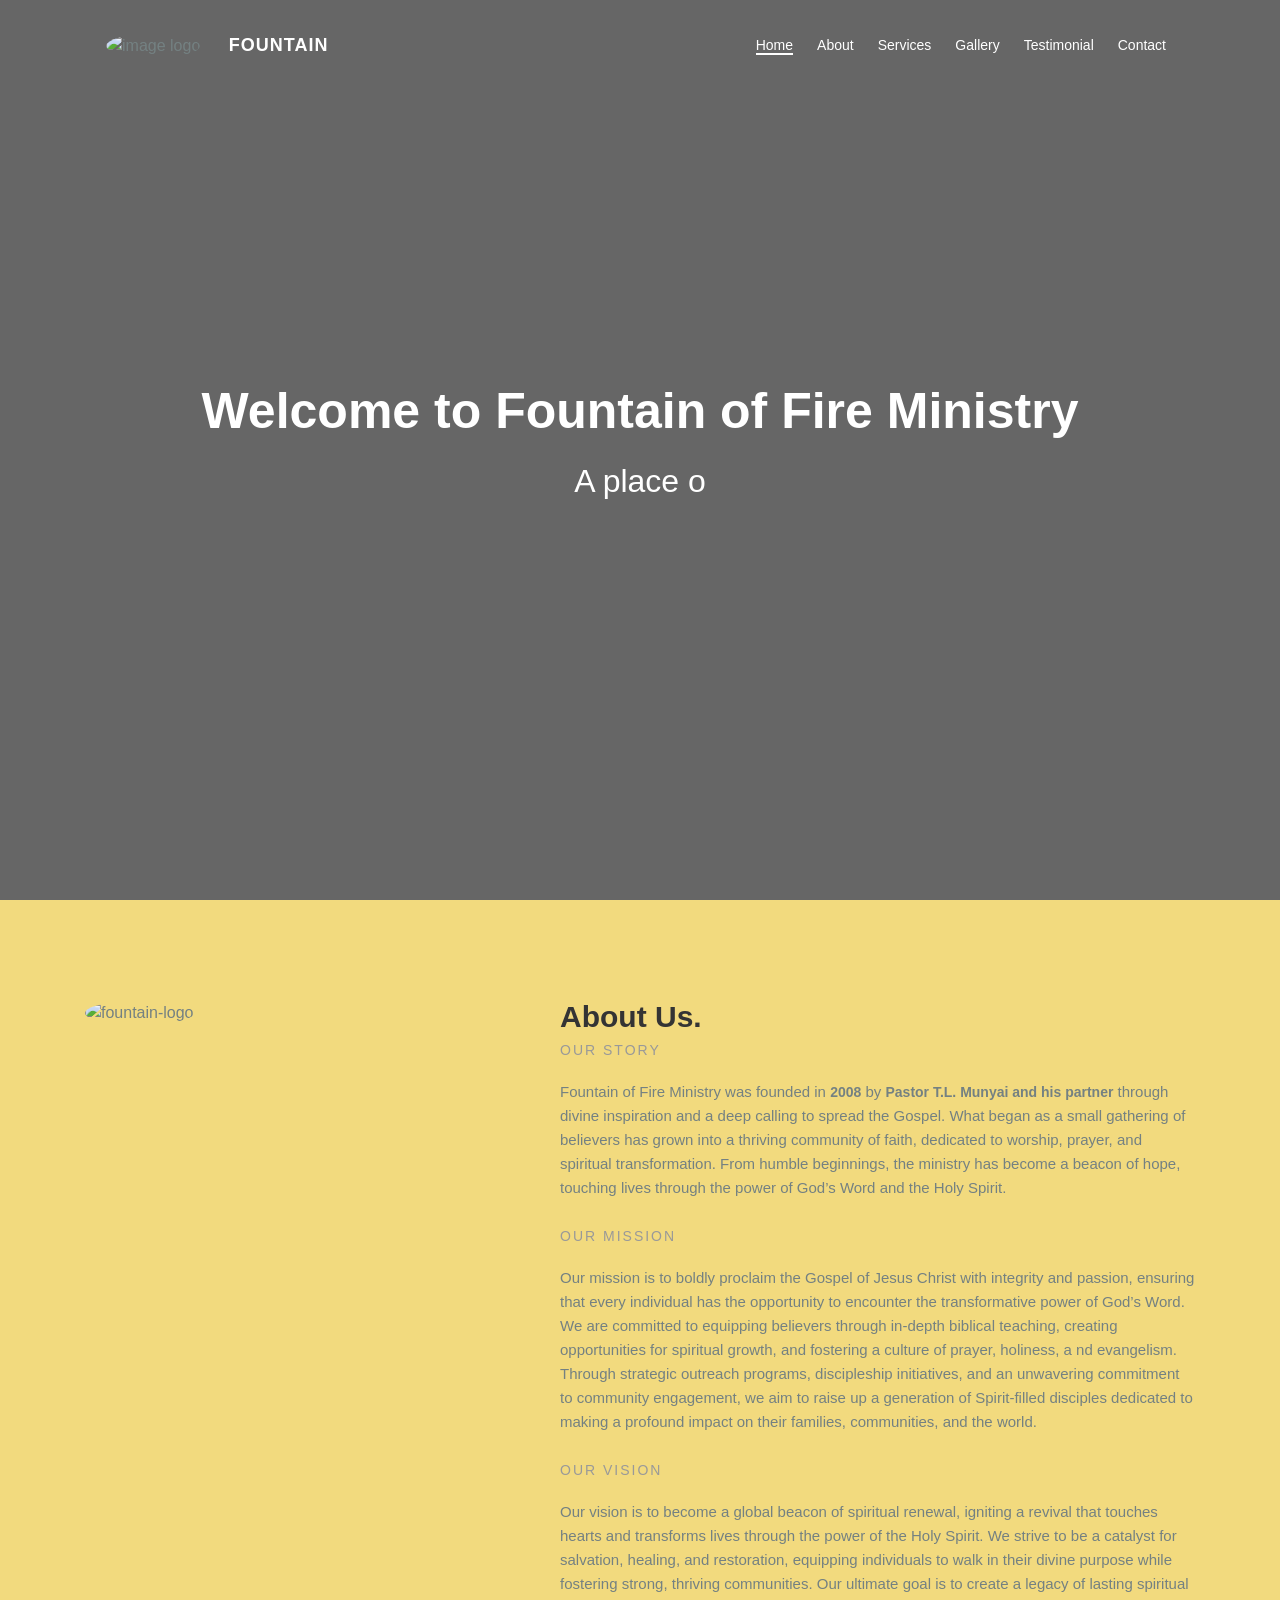
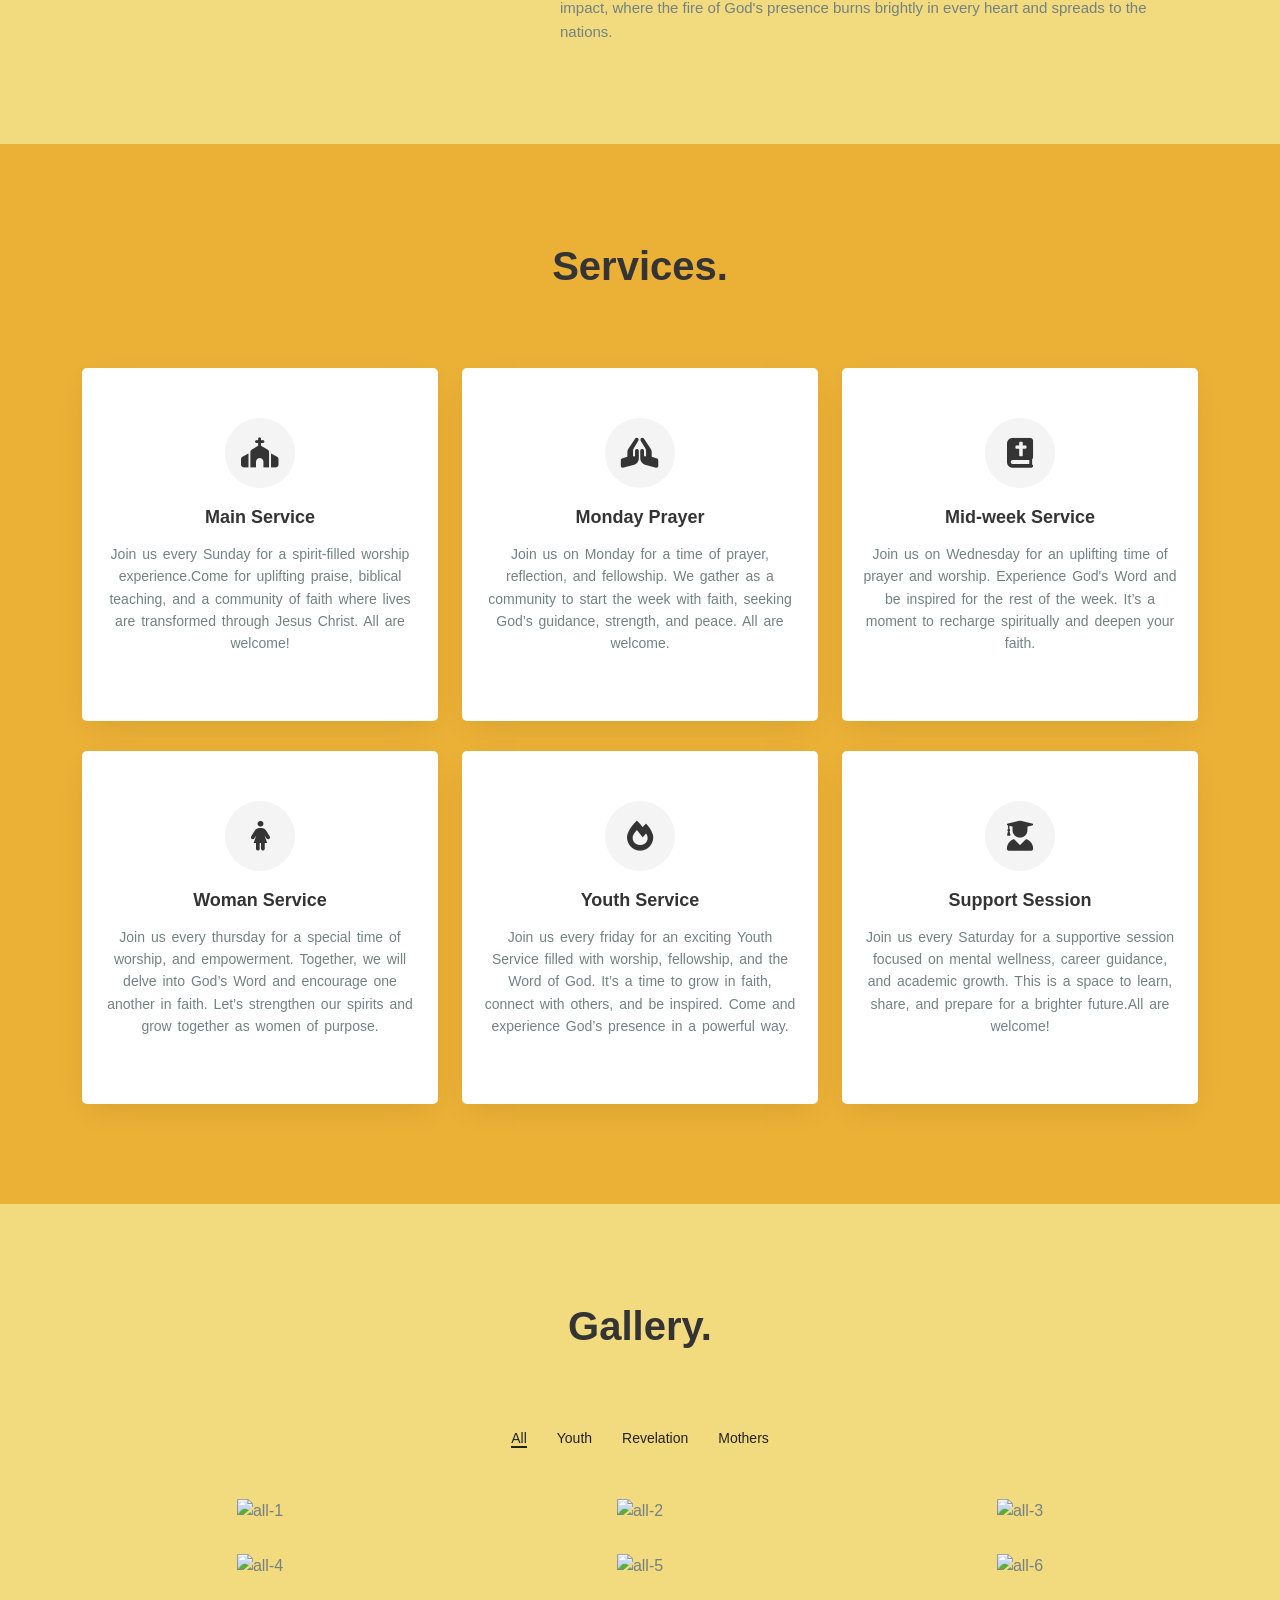
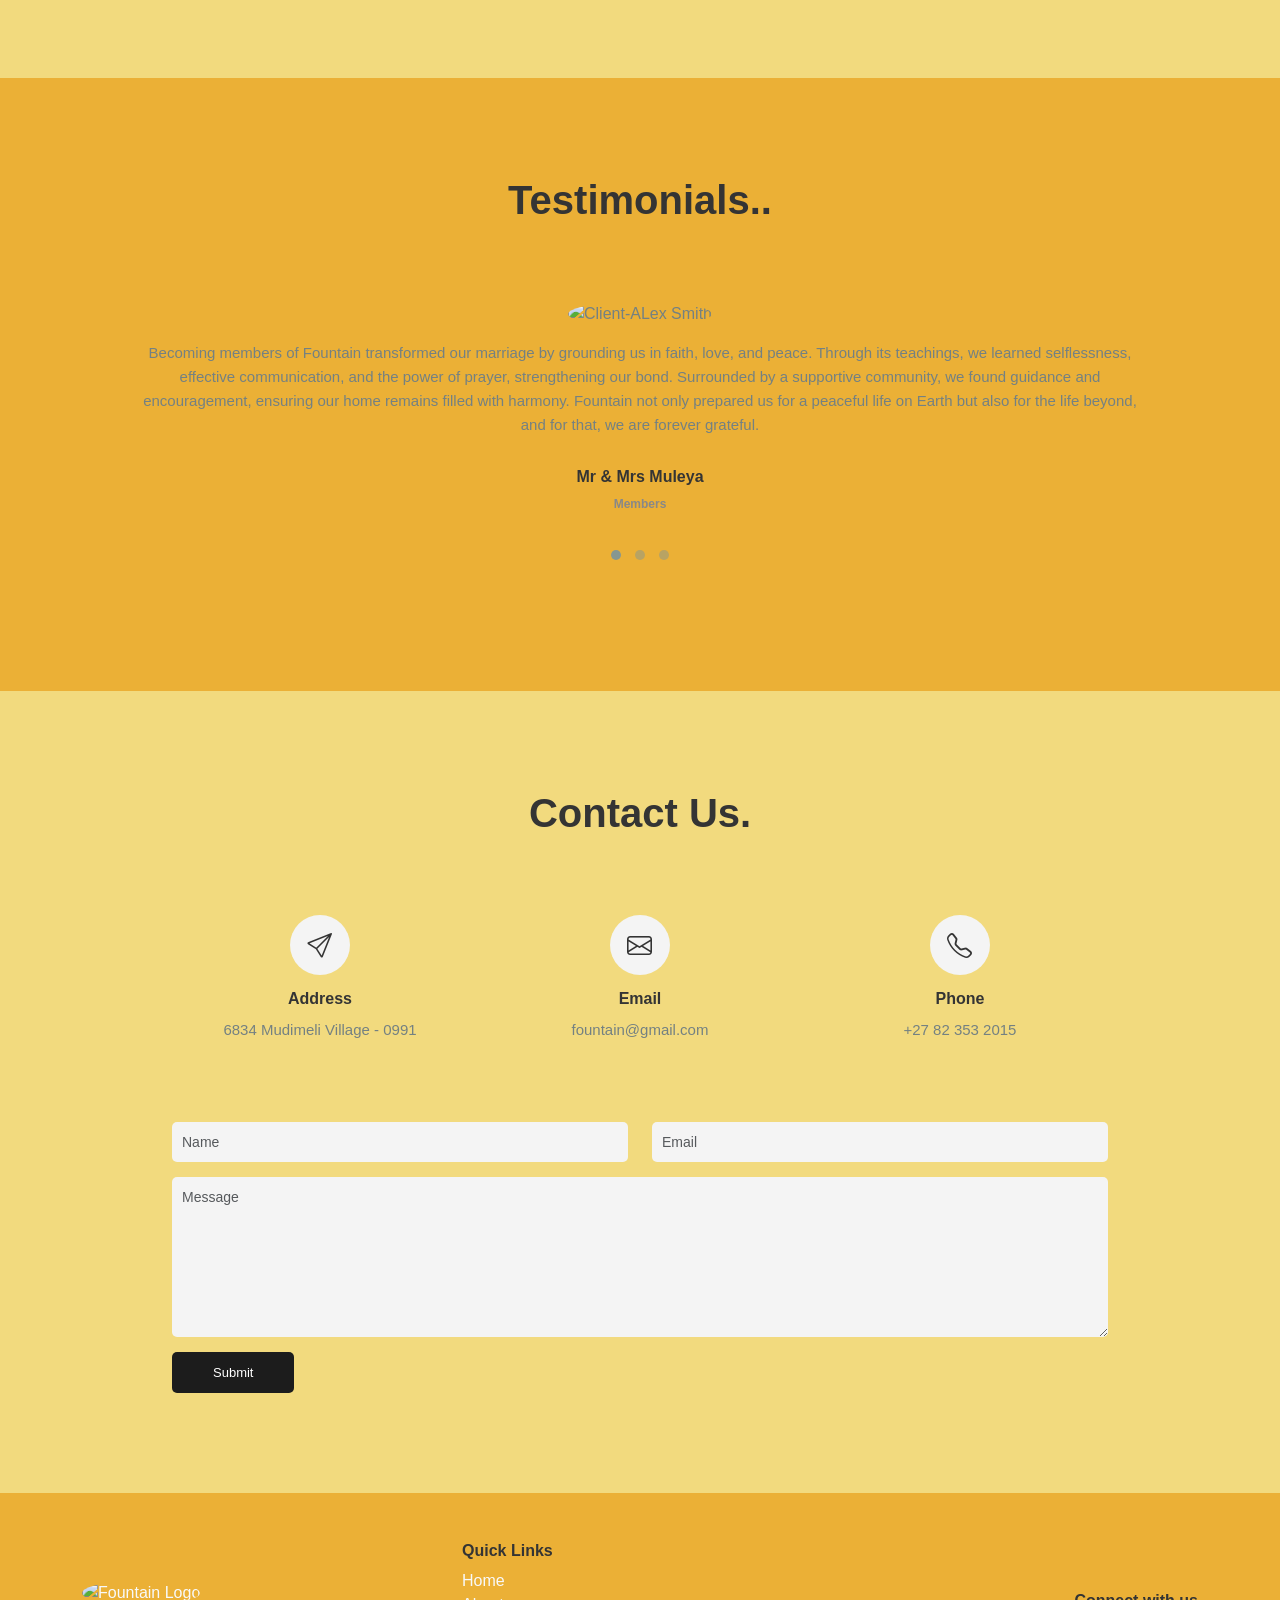
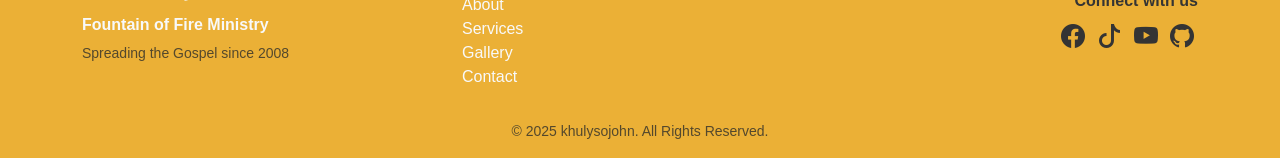
==== frontend/index.html @ 8d97d322 "new project structure initialized" ====
<!DOCTYPE html>
<html lang="en">

<head>
    <title>Fountain | official webpage</title>
    <meta charset="UTF-8">
    <meta name="viewport" content="width=device-width, initial-scale=1.0">
    <meta name="author" content="khulysojohn" />
    <link href="https://cdn.jsdelivr.net/npm/bootstrap@5.3.2/dist/css/bootstrap.min.css" rel="stylesheet">
    <link rel="stylesheet" href="https://cdn.jsdelivr.net/npm/bootstrap-icons/font/bootstrap-icons.css">
    <link rel="stylesheet" href="https://cdnjs.cloudflare.com/ajax/libs/font-awesome/6.0.0/css/all.min.css">
    <link rel="stylesheet" href="style.css" />
</head>

<body data-bs-spy="scroll" data-bs-target="#navbarSupportedContent" tabindex="0">

    <!-- NavBar_Section -->
    <header>
        <nav id="navbar" class="navbar navbar-expand-md navbar-dark fixed-top">
            <div class="container">
                <div class="logo-container">
                    <img class="logo-img" src="https://mapeni.sirv.com/Images/fountain/logo1.jpg" alt="image logo">
                    <a class="navbar-brand text-uppercase" href="#">FOUNTAIN</a>
                </div>
                
                <button class="navbar-toggler" id="menuToggle" type="button" aria-label="Toggle navigation">
                    <span class="nav-icon open-menu">&#9776;</span>
                </button>
                
                
                <div class="collapse navbar-collapse" id="navbarSupportedContent">
                    <ul class="navbar-nav ms-auto mb-lg-0 fw-semibold text-poppins">
                        <li class="nav-item pe-md-2 pe-4">
                            <a class="nav-link" href="#Home"><span>Home</span></a>
                        </li>
                        <li class="nav-item pe-md-2 pe-4">
                            <a class="nav-link" href="#About"><span>About</span></a>
                        </li>
                        <li class="nav-item pe-md-2 pe-4">
                            <a class="nav-link" href="#services"><span>Services</span></a>
                        </li>
                        <li class="nav-item pe-md-2 pe-4">
                            <a class="nav-link" href="#portfolio"><span>Gallery</span></a>
                        </li>
                        <li class="nav-item pe-md-2 pe-4">
                            <a class="nav-link" href="#clients"><span>Testimonial</span></a>
                        </li>
                        <li class="nav-item pe-4">
                            <a class="nav-link" href="#contact__section"><span>Contact</span></a>
                        </li>
                    </ul>
                </div>
            </div>
        </nav>
    </header>

    <!-- Home_section -->
    <section id="Home" class="vh-100 text-center">
        <div class="container h-100 d-flex flex-column align-items-center justify-content-center">
            <div>
                <h5 class="text-montserrat text-white">Welcome to Fountain of Fire Ministry</h5>
                <h1 class="sub-cont text-white"> </h1>
            </div>
            
        </div>
    </section>

    <!-- About-section -->
    <section id="About" class="Section__padding pb-70" style="background-color: #f2da7e;">
        <div class="container">
            <div class="row gy-5">
                <div class="col-lg-5">
                    <div class="about__image">
                        <img src="https://mapeni.sirv.com/Images/fountain/Screenshot%202025-03-30%2012.39.06%20PM.png" alt="fountain-logo" class="w-100 rounded-circle" />
                    </div>
                </div>
                <div class="col-lg-7">
                    <div class="about__content">
                        <h3>About Us.</h3>
                        <div>
                            <span class="fw-normal text-uppercase d-inline-block">Our Story</span>
                            <p class="fw-normal m-0">
                                Fountain of Fire Ministry was founded in  <span class="fw-bold" style="color:rgb(116, 129, 130)">2008</span> by
                                <span class="fw-bold" style="color:rgb(116, 129, 130)">Pastor T.L. Munyai and his partner</span> 
                                through divine inspiration and a deep calling to spread the Gospel. What began as a small gathering of
                                believers has grown into a thriving community of faith, dedicated to worship, prayer, and spiritual transformation.
                                From humble beginnings, the ministry has become a beacon of hope, touching lives through the power of God’s Word and
                               the Holy Spirit.
                            </p> 
                        </div>
                      <br>

                        <div>
                            <span class="fw-normal text-uppercase d-inline-block">Our Mission</span>
                            <p class="fw-normal m-0">
                                Our mission is to boldly proclaim the Gospel of 
                                Jesus Christ with integrity and passion, ensuring that every individual 
                                has the opportunity to encounter the transformative power of God’s Word.
                                We are committed to equipping believers through in-depth biblical teaching, 
                                creating opportunities for spiritual growth, and fostering a culture of prayer, holiness, a
                                nd evangelism. Through strategic outreach programs, discipleship initiatives, 
                                and an unwavering commitment to community engagement, we aim to raise up a 
                                generation of Spirit-filled disciples dedicated to making
                                a profound impact on their families, communities, and the world.
                            </p>
                        </div>
                            <br>
                        <div>
                            <span class="fw-normal text-uppercase d-inline-block">Our Vision</span>
                            <p class="fw-normal m-0">
                                Our vision is to become a global beacon of spiritual renewal,
                                igniting a revival that touches hearts and transforms lives through the power of the Holy Spirit.
                                We strive to be a catalyst for salvation, healing, and restoration, equipping individuals to walk 
                                in their divine purpose while fostering strong, thriving communities. Our ultimate goal is to
                                create a legacy of lasting spiritual impact, 
                                where the fire of God's presence burns brightly in every heart and spreads to the nations.
                            </p>
                        </div>
                     </div>
                </div>
            </div>
        </div>
    </section>

     <!-- Services -->
     <section id="services" class="Section__padding pb-70 text-center" style="background-color:#ebb036">
        <div class="container">
            <header class="Section__head mb-80 ">
                <h3 class="mb-0">Services.</h3>
            </header>
            <div class="row">
                <div class="col-lg-4 ">
                    <div class="service__item bg-white d-flex flex-column align-items-center">
                        <span class="icon1">
                            <i
                                class="fas fa-church rounded-circle d-flex align-items-center justify-content-center"></i>
                        </span>
                        <h6>Main Service</h6>
                        <p class="fw-normal">
                            Join us every Sunday for a spirit-filled worship experience.Come for uplifting praise, biblical teaching,
                             and a community of faith where lives are transformed through Jesus Christ. All are welcome!
                        </p>
                    </div>
                </div>
                <div class="col-lg-4">
                    <div class="service__item bg-white d-flex flex-column align-items-center">
                        <span class="icon1">
                            <i
                                class="fas fa-praying-hands rounded-circle d-flex align-items-center justify-content-center"></i>
                        </span>
                        <h6>Monday Prayer</h6>
                        <p class="fw-normal ">Join us on Monday for a time of prayer, reflection, and fellowship. 
                            We gather as a community to start the week with faith, seeking God’s guidance, strength, and peace.
                            All are welcome.</p>
                    </div>
                </div>
                <div class="col-lg-4">
                    <div class="service__item bg-white d-flex flex-column align-items-center">
                        <span class="icon1">
                            <i
                                class="fas fa-bible rounded-circle d-flex align-items-center justify-content-center"></i>
                        </span>
                        <h6>Mid-week Service</h6>
                        <p class="fw-normal">Join us on Wednesday for an uplifting time of prayer and worship. Experience God's Word and be inspired for the rest of the week.
                             It’s a moment to recharge spiritually and deepen your faith.</p>
                    </div>
                </div>
                <div class="col-lg-4">
                    <div class="service__item bg-white d-flex flex-column align-items-center">
                        <span class="icon1">
                            <i
                                class="fas fa-female rounded-circle d-flex align-items-center justify-content-center"></i>
                        </span>
                        <h6>Woman Service</h6>
                        <p class="fw-normal">Join us every thursday for a special time of worship, and empowerment. 
                            Together, we will delve into God’s Word and encourage one another in faith. 
                            Let’s strengthen our spirits and grow together as women of purpose.
                         </p>
                    </div>
                </div>
                <div class="col-lg-4">
                    <div class="service__item bg-white d-flex flex-column align-items-center">
                        <span class="icon1">
                            <i
                                class="fas fa-fire rounded-circle d-flex align-items-center justify-content-center"></i>
                        </span>
                        <h6>Youth Service</h6>
                        <p class="fw-normal">
                            Join us every friday for an exciting Youth Service filled with worship, fellowship, and the Word of God. It’s a time to grow in faith, 
                            connect with others, and be inspired. Come and experience God’s presence in a powerful way.
                    </div>
                </div>
                <div class="col-lg-4">
                    <div class="service__item bg-white d-flex flex-column align-items-center">
                        <span class="icon1">
                            <i
                                class="fas fa-user-graduate rounded-circle d-flex align-items-center justify-content-center"></i>
                        </span>
                        <h6>Support Session</h6>
                        <p class="fw-normal">
                            Join us every Saturday for a supportive session focused on mental wellness, career guidance,
                             and academic growth. This is a space to learn, share, and prepare for a brighter future.All are welcome!
                             
                        </p>
                    </div>
                </div>
            </div>
        </div>
    </section>

 


    <section id="portfolio" class="text-center Section__padding pb-70" style="background-color: #f2da7e;">
        <div class="container">
            <header class="Section__head mb-80 ">
                <h3 class="mb-0">Gallery.</h3>
            </header>
            <ul class="nav nav-pills fw-bold fs-6 d-flex justify-content-center" id="pills-tab" role="tablist">
                <li class="nav-item" role="presentation">
                    <button class="nav-link active" id="pills-all-tab" data-bs-toggle="pill" data-bs-target="#pills-all"
                        type="button" role="tab" aria-controls="pills-all" aria-selected="true"><a>All</a></button>
                </li>
                <li class="nav-item" role="presentation">
                    <button class="nav-link" id="pills-brand-tab" data-bs-toggle="pill" data-bs-target="#pills-brand"
                        type="button" role="tab" aria-controls="pills-brand" aria-selected="false"><a>Youth</a></button>
                </li>
                <li class="nav-item" role="presentation">
                    <button class="nav-link" id="pills-design-tab" data-bs-toggle="pill" data-bs-target="#pills-design"
                        type="button" role="tab" aria-controls="pills-design"
                        aria-selected="false"><a>Revelation</a></button>
                </li>
                <li class="nav-item" role="presentation">
                    <button class="nav-link" id="pills-graphic-tab" data-bs-toggle="pill"
                        data-bs-target="#pills-graphic" type="button" role="tab" aria-controls="pills-graphic"
                        aria-selected="false"><a>Mothers</a></button>
                </li>
            </ul>
            <div class="tab-content" id="pills-tabContent">
                <div class="tab-pane fade show active" id="pills-all" role="tabpanel" aria-labelledby="pills-all-tab"
                    tabindex="0">
                    <div class="row">
                        <div class="col-md-6 col-lg-4">
                            <div class="position-relative portfolio__item">
                                <img src="https://mapeni.sirv.com/Images/fountain/gallery/all9.jpg" alt="all-1" class="w-100" />
                                
                            </div>
                        </div>
                        <div class="col-md-6 col-lg-4">
                            <div class="position-relative portfolio__item">
                                <img src="https://mapeni.sirv.com/Images/fountain/gallery/worship5.jpg" alt="all-2" class="w-100" />
                                
                            </div>
                        </div>
                        <div class="col-md-6 col-lg-4">
                            <div class="position-relative portfolio__item">
                                <img src="https://mapeni.sirv.com/Images/fountain/gallery/all10.jpg" alt="all-3" class="w-100" />
                                
                            </div>
                        </div>
                        <div class="col-md-6 col-lg-4">
                            <div class="position-relative portfolio__item">
                                <img src="https://mapeni.sirv.com/Images/fountain/gallery/all3.jpg" alt="all-4" class="w-100" />
                                
                            </div>
                        </div>
                        <div class="col-md-6 col-lg-4">
                            <div class="position-relative portfolio__item">
                                <img src="https://mapeni.sirv.com/Images/fountain/gallery/all2.jpg" alt="all-5" class="w-100" />
                                
                            </div>
                        </div>
                        <div class="col-md-6 col-lg-4">
                            <div class="position-relative portfolio__item">
                                <img src="https://mapeni.sirv.com/Images/fountain/gallery/all.jpg" alt="all-6" class="w-100" />
                                
                            </div>
                        </div>
                    </div>
                </div>

                <div class="tab-pane fade" id="pills-brand" role="tabpanel" aria-labelledby="pills-brand-tab"
                    tabindex="0">
                    <div class="row">
                        <div class="col-md-6 col-lg-4">
                            <div class="position-relative portfolio__item">
                                <img src="https://mapeni.sirv.com/Images/fountain/gallery/all6%20(1).jpg" alt="youth-1" class="w-100" />
                                
                            </div>
                        </div>
                        <div class="col-md-6 col-lg-4">
                            <div class="position-relative portfolio__item">
                                <img src="https://mapeni.sirv.com/Images/fountain/gallery/all018.jpg" alt="youth-2" class="w-100" />
                               
                            </div>
                        </div>
                        <div class="col-md-6 col-lg-4">
                            <div class="position-relative portfolio__item">
                                <img src="https://mapeni.sirv.com/Images/fountain/gallery/youth04.jpg" alt="youth-3" class="w-100" />
                               
                            </div>
                        </div>
                        <div class="col-md-6 col-lg-4">
                            <div class="position-relative portfolio__item">
                                <img src="https://mapeni.sirv.com/Images/fountain/gallery/youth2.jpg" alt="youth-4" class="w-100" />
                               
                            </div>
                        </div>
                        <div class="col-md-6 col-lg-4">
                            <div class="position-relative portfolio__item">
                                <img src="https://mapeni.sirv.com/Images/fountain/gallery/youth16.jpg" alt="youth-5" class="w-100" />
                               
                            </div>
                        </div>
                        <div class="col-md-6 col-lg-4">
                            <div class="position-relative portfolio__item">
                                <img src="https://mapeni.sirv.com/Images/fountain/gallery/youth5.jpg" alt="youth-6" class="w-100" />
                               
                            </div>
                        </div>
                    </div>
                </div>

                <div class="tab-pane fade" id="pills-design" role="tabpanel" aria-labelledby="pills-design-tab"
                    tabindex="0">
                    <div class="row">
                        <div class="col-md-6 col-lg-4">
                            <div class="position-relative portfolio__item">
                                <img src="https://mapeni.sirv.com/Images/fountain/gallery/revelation2.jpg" alt="revelation-1" class="w-100" />
                               
                            </div>
                        </div>
                        <div class="col-md-6 col-lg-4">
                            <div class="position-relative portfolio__item">
                                <img src="https://mapeni.sirv.com/Images/fountain/gallery/revelation3.jpg" alt="revelation-2" class="w-100" />
                                
                            </div>
                        </div>
                        <div class="col-md-6 col-lg-4">
                            <div class="position-relative portfolio__item">
                                <img src="https://mapeni.sirv.com/Images/fountain/gallery/rev.jpg" alt="revelation-3" class="w-100" />
                                
                            </div>
                        </div>
                        <div class="col-md-6 col-lg-4">
                            <div class="position-relative portfolio__item">
                                <img src="https://mapeni.sirv.com/Images/fountain/gallery/re15.jpg" alt="revelation-4" class="w-100" />
                                
                            </div>
                        </div>
                        <div class="col-md-6 col-lg-4">
                            <div class="position-relative portfolio__item">
                                <img src="https://mapeni.sirv.com/Images/fountain/gallery/y.jpg" alt="revelation-5" class="w-100" />
                                
                            </div>
                        </div>
                        <div class="col-md-6 col-lg-4">
                            <div class="position-relative portfolio__item">
                                <img src="https://mapeni.sirv.com/Images/fountain/gallery/revelation6.jpg" alt="revelation-6" class="w-100" />
                                
                            </div>
                        </div>
                    </div>
                </div>

                <div class="tab-pane fade" id="pills-graphic" role="tabpanel" aria-labelledby="pills-graphic-tab"
                    tabindex="0">
                    <div class="row">
                        <div class="col-md-6 col-lg-4">
                            <div class="position-relative portfolio__item">
                                <img src="https://mapeni.sirv.com/Images/fountain/gallery/mothers11.jpg" alt="mother-1" class="w-100" />
                               
                            </div>
                        </div>
                        <div class="col-md-6 col-lg-4">
                            <div class="position-relative portfolio__item">
                                <img src="https://mapeni.sirv.com/Images/fountain/gallery/all7.jpg" alt="mother-2" class="w-100" />
                               
                            </div>
                        </div>
                        <div class="col-md-6 col-lg-4">
                            <div class="position-relative portfolio__item">
                                <img src="https://mapeni.sirv.com/Images/fountain/gallery/mothers8.jpg" alt="mother-3" class="w-100" />
                                
                            </div>
                        </div>
                        <div class="col-md-6 col-lg-4">
                            <div class="position-relative portfolio__item">
                                <img src="https://mapeni.sirv.com/Images/fountain/gallery/mothers4.jpg" alt="mother-4" class="w-100" />
                                
                            </div>
                        </div>
                        <div class="col-md-6 col-lg-4">
                            <div class="position-relative portfolio__item">
                                <img src="https://mapeni.sirv.com/Images/fountain/gallery/mothers1.jpg" alt="mother-5" class="w-100" />
                                
                            </div>
                        </div>
                        <div class="col-md-6 col-lg-4">
                            <div class="position-relative portfolio__item">
                                <img src="https://mapeni.sirv.com/Images/fountain/gallery/mothers2.jpg" alt="mother-6" class="w-100" />
                                
                            </div>
                        </div>
                    </div>
                </div>
            </div>
        </div>
    </section>

    <section id="clients" class="text-center Section__padding" style="background-color:#ebb036">
        <div class="container">
            <header class="Section__head mb-80 ">
                <h3 class="mb-0">Testimonials..</h3>
            </header>
            <div class="row">
                <div class="col-12">
                    <div id="carouselExampleIndicators" class="carousel slide">
                        <div class="carousel-inner">
                            <div class="carousel-item active">
                                <img src="https://mapeni.sirv.com/Images/fountain/gallery/test1.jpg" class="rounded-circle" alt="Client-ALex Smith">
                                <div class="client__item">
                                    <p class="fw-normal mx-auto my-0">Becoming members of Fountain transformed our marriage by grounding us in faith, love, and peace.
                                         Through its teachings, we learned selflessness, effective communication, 
                                         and the power of prayer, strengthening our bond. Surrounded by a supportive community,
                                          we found guidance and encouragement, ensuring our home remains filled with harmony.
                                           Fountain not only prepared us for a peaceful life on Earth but also for the life beyond,
                                            and for that, we are forever grateful.

                                    </p>
                                    <h6 class="fw-semibold fs-6">Mr & Mrs Muleya</h6>
                                    <span class="fw-semibold">Members</span>
                                </div>
                            </div>
                            <div class="carousel-item ">
                                <img src="https://mapeni.sirv.com/Images/fountain/gallery/test2.jpg" class="rounded-circle" alt="Client-ALex Smith">
                                <div class="client__item">
                                    <p class="fw-normal mx-auto my-0">I was once hindered by a difficult environment, feeling lost and without purpose.
                                         However, through the guidance of Pastor Munyai and the teachings at Fountain, 
                                         I discovered a new reason to live. This spiritual school not only strengthened my faith but also prepared 
                                         me for a peaceful life both on earth and beyond. With Christ as my foundation, I overcame my struggles, 
                                         found true belonging, and now I proudly declare, "Through Christ, I found home." </p>
                                    <h6 class="fw-semibold fs-6">Sam Nelushi</h6>
                                    <span class="fw-semibold">Visitor</span>
                                </div>
                            </div>
                            <div class="carousel-item ">
                                <img src="https://mapeni.sirv.com/Images/fountain/gallery/test3.jpg" class="rounded-circle" alt="Client-ALex Smith">
                                <div class="client__item">
                                    <p class="fw-normal mx-auto my-0">Through Christ, I discovered my God-given talent as a singer,
                                         and now I find joy in using it to worship Him. In a society where many are attracted to Materialism & Fame,
                                          distracted by Drugs & Alcohol, I remain rooted in my purpose. The teachings
                                          at Fountain have shaped my faith, keeping me focused on what truly matters. "Through Christ, 
                                          I found home."</p>
                                    <h6 class="fw-semibold fs-6">Mudzunga Moyo</h6>
                                    <span class="fw-semibold">Worship Team</span>
                                </div>
                            </div>
                        </div>
                        <div class="carousel-indicators position-static">
                            <button type="button" data-bs-target="#carouselExampleIndicators" data-bs-slide-to="0"
                                class="active" aria-current="true" aria-label="Slide 1"></button>
                            <button type="button" data-bs-target="#carouselExampleIndicators" data-bs-slide-to="1"
                                aria-label="Slide 2"></button>
                            <button type="button" data-bs-target="#carouselExampleIndicators" data-bs-slide-to="2"
                                aria-label="Slide 3"></button>
                        </div>
                    </div>
                </div>
            </div>
        </div>
    </section>


    <!-- Contact__us -->
    <section id="contact__section" class="text-center  Section__padding" style="background-color: #f2da7e;">
        <div class="container w-75">
            <header class="Section__head mb-80 ">
                <h3 class="mb-0">Contact Us.</h3>
            </header>
            <div class="row ">
                <div class="col-lg-4 ">
                    <div class="contact__item d-flex flex-column justify-content-center align-items-center">
                        <span class="icon2">
                            <i
                                class="bi bi-send rounded-circle d-flex align-items-center justify-content-center"></i>
                        </span>
                        <h6 class="fw-bold">Address</h6>
                        <p class="fw-normal m-0 text-nowrap ">6834 Mudimeli Village - 0991</p>
                    </div>
                </div>
                <div class="col-lg-4">
                    <div class="contact__item d-flex flex-column justify-content-center align-items-center">
                        <span class="icon2">
                            <i
                                class="bi bi-envelope rounded-circle d-flex align-items-center justify-content-center"></i>
                        </span>
                        <h6 class="fw-bold">Email</h6>
                        <p class="fw-normal m-0">fountain@gmail.com</p>
                    </div>
                </div>
                <div class="col-lg-4">
                    <div class="contact__item d-flex flex-column justify-content-center align-items-center">
                        <span class="icon2">
                            <i
                            class="bi bi-telephone rounded-circle d-flex align-items-center justify-content-center"></i>
                        </span>
                        <h6 class="fw-bold">Phone</h6>
                        <p class="fw-normal m-0">+27 82 353 2015</p>
                    </div>
                </div>
            </div>
            <div>
                <form>
                    <div class="row mb-0">
                        <div class="col-lg-6">
                            <div class="form-area">
                                <input type="text" class="form-control" id="exampleFormControlInput1"
                                    placeholder="Name">
                            </div>
                        </div>
                        <div class="col-lg-6">
                            <div class="form-area">
                                <input type="email" class="form-control" id="exampleFormControlInput2"
                                    placeholder="Email">
                            </div>
                        </div>
                        <div class="col-lg-12">
                            <div class="form-area">
                                <textarea class="form-control" id="message" name="message" placeholder="Message"
                                    rows="4"></textarea>
                            </div>
                        </div>

                        <div class="text-start">
                            <button class="contact__btn btn text-white" type="button">Submit</button>
                        </div>
                    </div>
                </form>
            </div>
        </div>
    </section>

    <!-- Footer -->
    <footer class="text-light pt-5 pb-3" style="background-color:#ebb036">
  <div class="container">
    <div class="row align-items-center text-center text-md-start">
      
      <!-- About / Logo -->
      <div class="col-md-4 mb-3 mb-md-0">
        <img src="https://mapeni.sirv.com/Images/fountain/logo1.jpg" alt="Fountain Logo" class="mb-2" style="width:80px; border-radius:50%;">
        <p class="mb-1 fw-bold">Fountain of Fire Ministry</p>
        <small class="text-muted">Spreading the Gospel since 2008</small>
      </div>

      <!-- Quick Links -->
      <div class="col-md-4 mb-3 mb-md-0">
        <h6 class="fw-bold mb-2">Quick Links</h6>
        <ul class="list-unstyled">
          <li><a href="#Home" class="text-light text-decoration-none">Home</a></li>
          <li><a href="#About" class="text-light text-decoration-none">About</a></li>
          <li><a href="#services" class="text-light text-decoration-none">Services</a></li>
          <li><a href="#portfolio" class="text-light text-decoration-none">Gallery</a></li>
          <li><a href="#contact__section" class="text-light text-decoration-none">Contact</a></li>
        </ul>
      </div>

      <!-- Social -->
      <div class="col-md-4 text-center text-md-end">
        <h6 class="fw-bold mb-2">Connect with us</h6>
        <a href="https://web.facebook.com/FountainOfFireMinistrySA/" class="text-light fs-4 mx-1 hover-effect"><i class="bi bi-facebook"></i></a>
        <a href="https://www.tiktok.com/@fountainministry" class="text-light fs-4 mx-1 hover-effect"><i class="bi bi-tiktok"></i></a>
        <a href="https://youtube.com/@fountainoffireministrysa" class="text-light fs-4 mx-1 hover-effect"><i class="bi bi-youtube"></i></a>
        <a href="https://github.com/KhulisoJohn" class="text-light fs-4 mx-1 hover-effect"><i class="bi bi-github"></i></a>
      </div>

    </div>

    <!-- Bottom text -->
    <div class="row mt-3">
      <div class="col-12 text-center text-muted small">
        &copy; 2025 khulysojohn. All Rights Reserved.
      </div>
    </div>
  </div>
</footer>
    
    <script src="https://cdn.jsdelivr.net/npm/bootstrap@5.3.0-alpha1/dist/js/bootstrap.bundle.min.js"></script>
    <script src="main.js"></script>
</body>

</html>
---- frontend/style.css ----
/* Global */
:root {
    --H-color: rgb(52, 52, 52);
    --p-color: rgb(116, 129, 130);
    --I-color: rgb(52, 52, 52);
}

body {
    font-family: "Poppins", sans-serif;
    color: var(--p-color);
}

i {
    color: var(--I-color);
}

.text-poppins {
    font-family: "Poppins", sans-serif;
}

.text-montserrat {
    font-family: "Montserrat", sans-serif;
}

.bg-gray {
    background: #f7f7f7;
}

.bg-blackgray {
    background: #1c1c1c;
}

.Section__padding {
    padding: 100px 0;
}

.pb-70 {
    padding-bottom: 70px !important;
}

.mb-80 {
    margin-bottom: 80px;
}


h3 {
    font-weight: 900;
    font-family: "Montserrat", sans-serif;
    color: var(--H-color);
}

.Section__head h3 {
    font-size: 40px;
    line-height: 44px;
}

h6 {
    font-family: "Montserrat", sans-serif;
    color: var(--H-color);
}

/* buttons */

button.contact__btn,
.about__btn button {
    background-color: rgb(28, 28, 28);
    font-size: 13px;
    border-radius: 5px;
    transition: 0.5s all;
}

button.contact__btn:hover,
.about__btn:hover button {
    background-color: white;
    color: rgb(28, 28, 28) !important;
    border: 1px solid #1c1c1c;
}



/* Navbar while Scrolling */
nav.scrolledNav {
    background-color: white;
    transition: 0.4s padding;
    padding-block: 10px !important;
}


nav.scrolledNav ul li a {
    color: black;
}


nav.scrolledNav a.navbar-brand {
    color: black;
}


nav.scrolledNav .navbar-nav .nav-link span::after {
    background-color: black;
}


nav.scrolledNav .navbar-nav .nav-link.active {
    color: black;
}

nav.scrolledNav a.nav-link:hover {
    color: black;
}



nav.scrolledNav button.navbar-toggler {
   color: black;
}

@media screen and (max-width:768px) {

    nav.scrolledNav .collapse,
    .collapsing {
      height: 100%;
    }
}

/* Navbar */
nav {
    background-color: transparent;
   /* padding-block: 35px !important;*/
    height: 90px;
   
}
.logo-img{
    width: 50px;
    height: 50px;
    border-radius: 50%;
    margin: 0 1.5rem;
}
.navbar-brand {
    font-size: 18px;
    font-weight: 800;
    letter-spacing: 1px;
}
.nav-link {
    color: white;
    font-size: 14px;
    font-weight: 400;
}
.navbar-nav .nav-link span {
    position: relative;
}
.navbar-nav .nav-link span::after {
    content: "";
    position: absolute;
    width: 0%;
    height: 2px;
    top: 100%;
    left: 0%;
    background-color: white;
    transition: 0.4s;
}
.navbar-nav .nav-link.active span::after {
    width: 100%;
}
.navbar-toggler {
    color: #fff;
    font-size: 2rem;
    cursor: pointer;
    line-height: 0;
    transition: 0.5s;
    border: none;
    border-radius: 0;
}
.navbar-toggler-icon {
    color: white;
}
.navbar-toggler:focus {
    box-shadow: none;
}
.navbar-nav .nav-link.active {
    color: white;
}


@media screen and (max-width: 768px) {
    .collapse,
    .collapsing {
        background-color: transparent !important;
        transition: 0s height;
        position: absolute;
        width: 100%;
        display: block;
        top: 0;
        left: 0;
        margin-top: 60px;
        padding-block: 20px;
        box-sizing: border-box;
    }
    .collapse ul,
    .collapsing ul {
        background-color: white;
        padding: 20px;
        height: auto;
        text-align: center;
    }
    .nav-link {
        color: black;
        padding: 10px 20px;
        font-size: 15px;
    }
    .nav-link:hover {
        color: black;
    }
    .navbar-nav .nav-link.active {
        color: black;
    }
    .navbar-nav .nav-link span::after {
        background-color: black;
        
    }
}

.home-nav .navbar {
    padding-block: 20px !important; 
    height: auto; 
}

.home-nav .logo-img {
    width: 40px;
    height: 40px;
    margin: 0 1rem;
}

.home-nav .navbar-toggler {
    font-size: 18px;
}

.home-nav .navbar-nav {
    padding-right: 1.5rem;
}


/* Home__Section */
#Home {
    background-image: linear-gradient(rgba(0, 0, 0, 0.6), rgba(0, 0, 0, 0.6)), url(https://mapeni.sirv.com/Images/fountain/home4.jpg);
    background-size: cover;
}

#Home h5 {
    font-size: 50px;
    margin-bottom: 10px;
    line-height: 55px;
    font-weight: 800;

}

#Home h1,
#Home span,
strong {
    font-size: 50px;
    line-height: 52.8px;
    font-weight: 200;
}

#Home span,
strong {
    font-weight: 400;
    font-size: 50px;
}

.Social__Icons__Home i {
    width: 35px;
    height: 35px;
    font-size: 14px;
    line-height: 35px;
    background: rgba(0, 0, 0, 0.3);
}

/* About__section */
.about__content {
    margin-bottom: 30px;
    padding-inline: 3px;

}

.about__image {
    padding-inline: 3px;
}

.about__content h3 {
    margin-bottom: 5px;
    font-size: 30px;
    font-weight: 800;
    line-height: 33px;
}

.about__content span {
    color: rgb(153, 153, 153);
    font-size: 14px;
    letter-spacing: 2px;
    line-height: 20px;
    margin-bottom: 20px;
}

.about__content p {
    line-height: 24px;
    font-size: 15px;
}

.about__content p span {
    font-size: 14px;
    line-height: 24px;
    letter-spacing: 0;
}




.about__btn button,
.contact__me__btn button {
    margin-top: 20px;
    padding: 10px 30px;
}

.contact__me__btn button {
    color: #1c1c1c;
    background-color: white;
    font-size: 13px;
    border-radius: 5px;
    transition: 0.5s all;
    border: 1px solid #1c1c1c;
}

.contact__me__btn:hover button {
    color: white;
    background-color: #1c1c1c;
}


/* Services */

.service__item {
    padding: 50px 20px;
    margin-bottom: 30px;
    box-shadow: 0px 10px 30px -8px rgba(0, 0, 0, 0.1);
    border-radius: 5px;
}

.service__item h6 {
    font-size: 18px;
    font-weight: 800;
    line-height: 19.8px;
    margin-block-end: 15px;
}

.service__item:hover i,
.contact__item:hover i {
    background: rgb(28, 28, 28);
    color: rgb(238, 238, 238);
}

.service__item p {
    font-size: 14px;
    line-height: 22.4px;
    word-spacing: 2px;
}

.icon1 {
    margin-block-end: 20px;
}

.service__item i {
    height: 70px;
    width: 70px;
    font-size: 30px;
    background-color: rgb(244, 244, 244);
    transition: 0.5s;
}

/* Portfolio */


.nav .nav-link a {
    position: relative;
}

.nav .nav-link a::after {
    content: "";
    position: absolute;
    top: 100%;
    left: 0;
    width: 0%;
    height: 2px;
    background-color: rgb(34, 34, 34);
}

.nav .nav-link.active a::after {
    width: 100%
}

#portfolio .nav {
    margin-bottom: 50px;
}

.portfolio__item {
    margin-bottom: 30px;
}

#portfolio .nav-link {
    color: rgb(34, 34, 34);
    margin-inline: 15px;
    padding: 0;
    background-color: transparent;
}

.portfolio__content {
    position: absolute;
    top: 0;
    bottom: 0;
    left: 0;
    right: 0;
    inset: 5px;
    background-color: rgba(255, 255, 255, 0.95);
    transition: all 0.5s;
    opacity: 0;
}

.portfolio__item:hover .portfolio__content {
    opacity: 1;
}

.portfolio__item:hover h6 {
    transform: translatey(2px);
}

.portfolio__item:hover i {
    transform: translatey(-2px);
}

.portfolio__content h6 {
    letter-spacing: 2px;
    font-size: 12px;
    margin-bottom: 15px;
    line-height: 13.2px;
    transform: translatey(-15px);
    transition: all 0.5s;
}

.icons-portfolio i {
    width: 30px;
    height: 30px;
    line-height: 28px;
    font-size: 12px;
    background-color: black;
    color: white;
    transform: translatey(15px);
    transition: all 0.5s;
}

.icons-portfolio a:hover i {
    background: transparent;
    color: #000;
}

/* Clients */
.carousel-item img {
    width: 90px;
    height: 90px;
    margin: 0 auto 15px;
}

.client__item p {
    font-size: 15px;
    line-height: 24px;
    width: 90%;
}

.client__item h6 {
    margin: 30px 0 5px;
}

.client__item span {
    margin-bottom: 30px;
    font-size: 12px;
    color: #888;
}

.carousel-indicators [data-bs-target] {
    width: 10px;
    height: 10px;
    border-radius: 50%;
    background-color: #869791;
    margin: 25px 7px 5px;
    transition: opacity .25s ease;

}

.carousel-indicators button:not(.active):hover {
    opacity: 1;
}

/* Contact__us */
#contact__section .row {
    margin-bottom: 50px;
}

.contact__item {
    margin-bottom: 30px;
}

.icon2 {
    margin-block-end: 15px;
}

.contact__item h6 {
    line-height: 17.6px;
    margin-bottom: 10px;
}

.contact__item p {
    font-size: 15px;
    line-height: 24px;
}

.contact__item i {
    height: 60px;
    width: 60px;
    line-height: 60px;
    font-size: 25px;
    background-color: rgb(244, 244, 244);
    transition: all 0.5s;
}

.form-area input,
.form-area textarea {
    background-color: rgb(244, 244, 244);
    margin-bottom: 15px;
}


.form-area .form-control {
    color: rgb(52, 52, 52);
    border-width: 0;
    font-size: 14px;
    padding: 10px;
    line-height: 20px;
    border-radius: 5px;
}

.form-area .form-control:focus {
    border-color: inherit;
    box-shadow: none;
    outline: none;
    background-color: rgb(244, 244, 244);
}

.form-area textarea {
    height: 160px;
}

button.contact__btn {
    padding: 10px 40px;
}
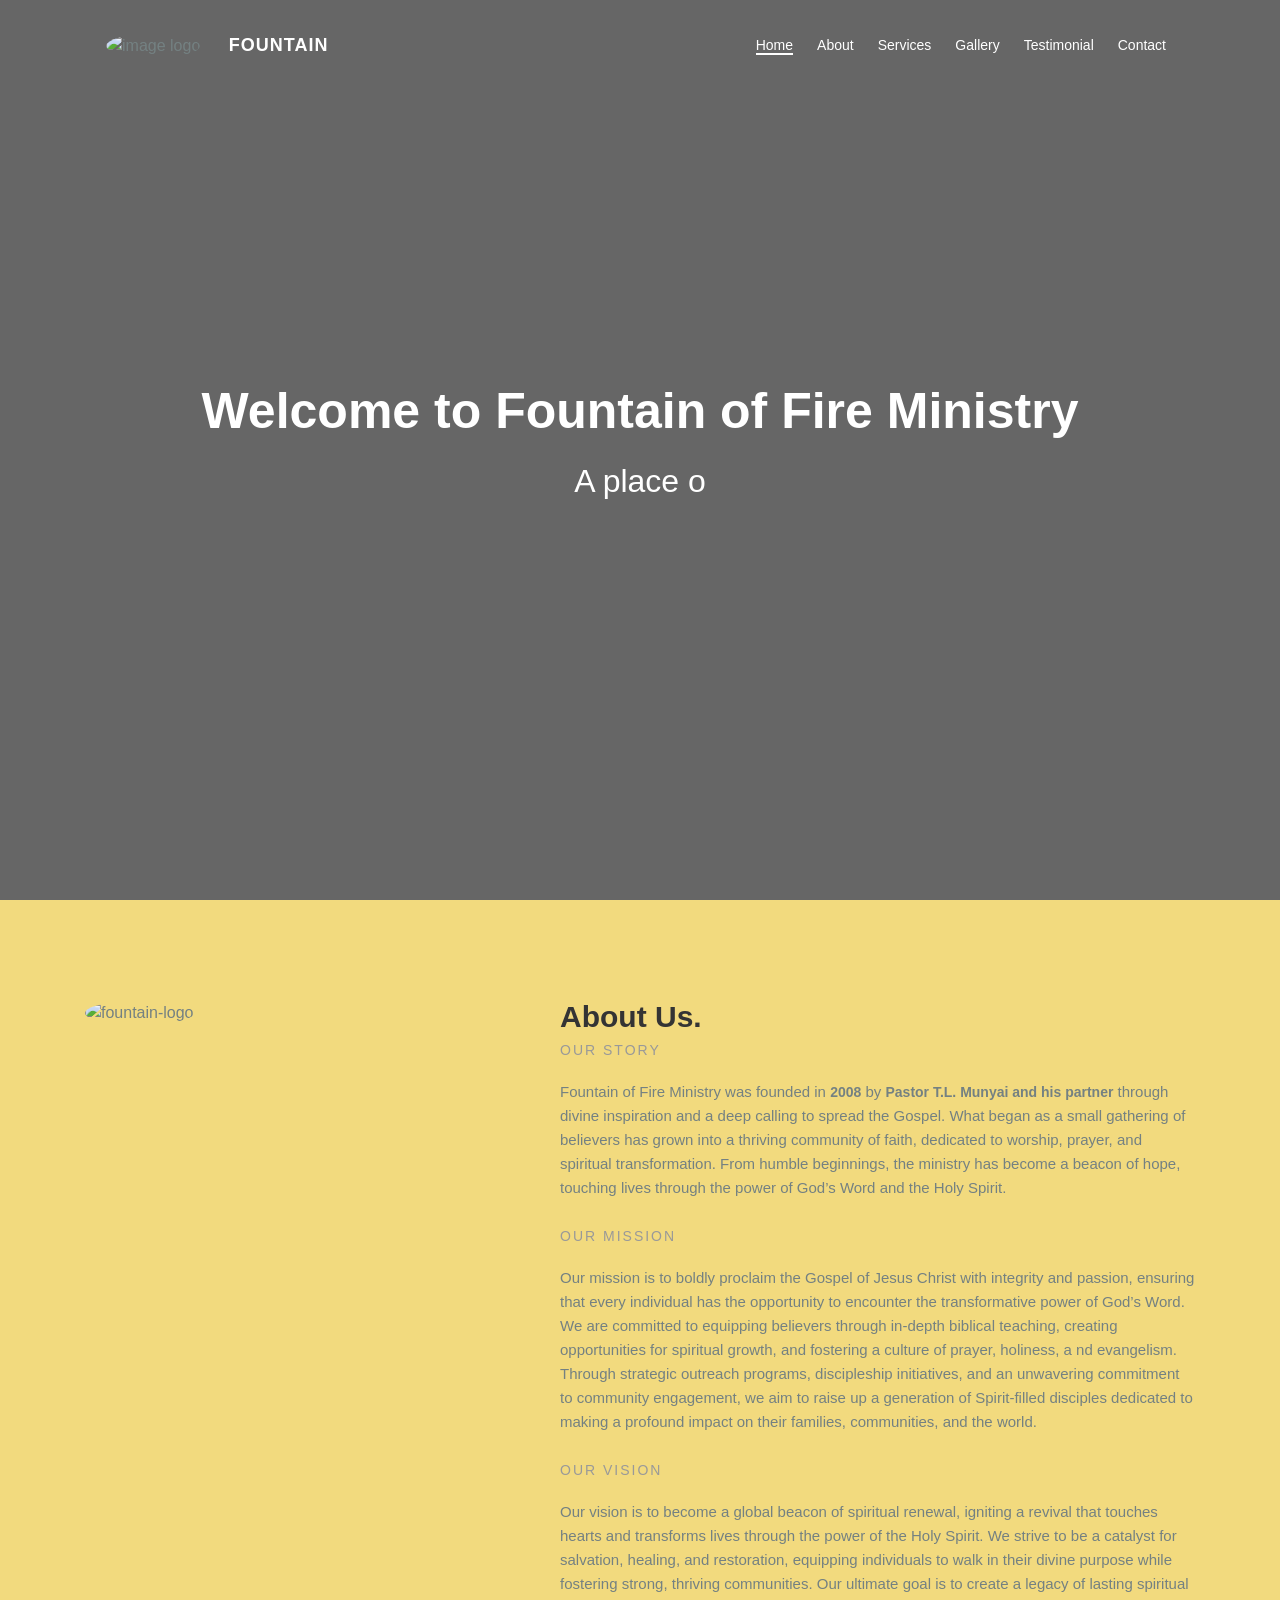
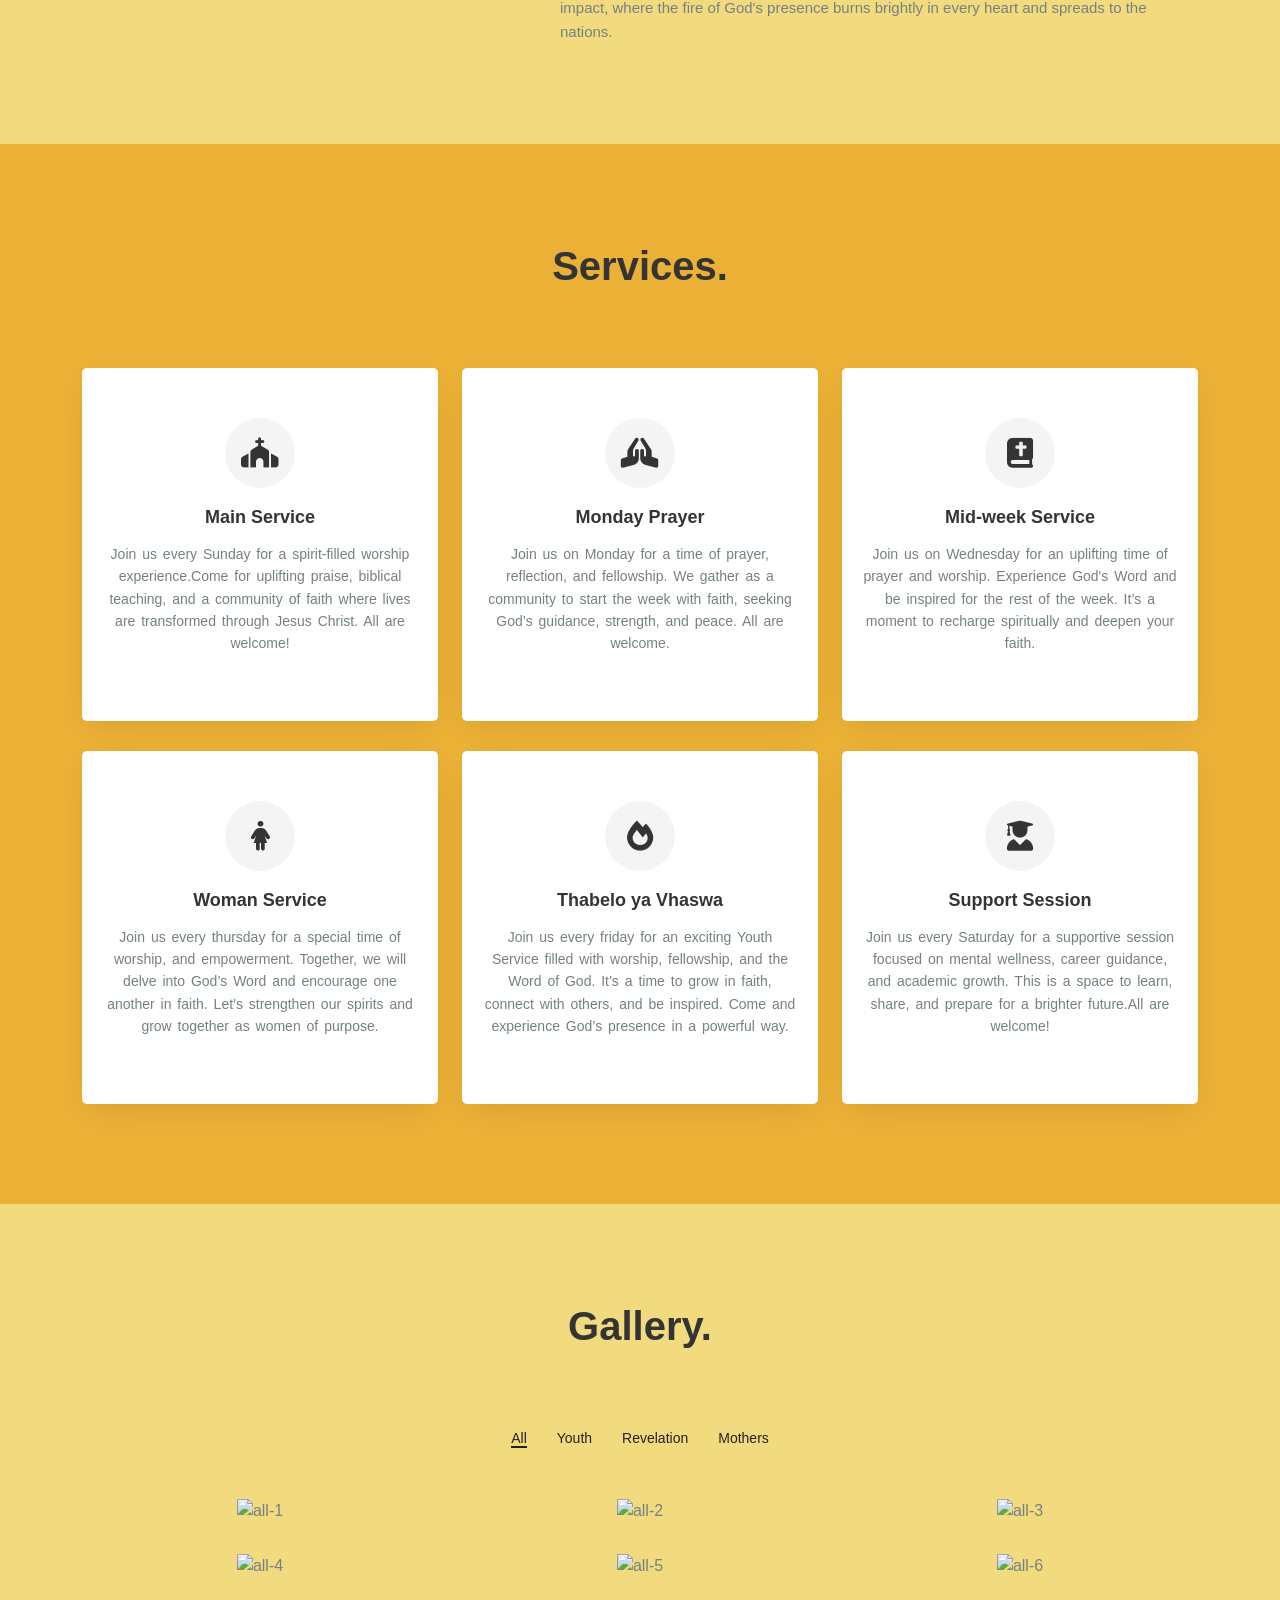
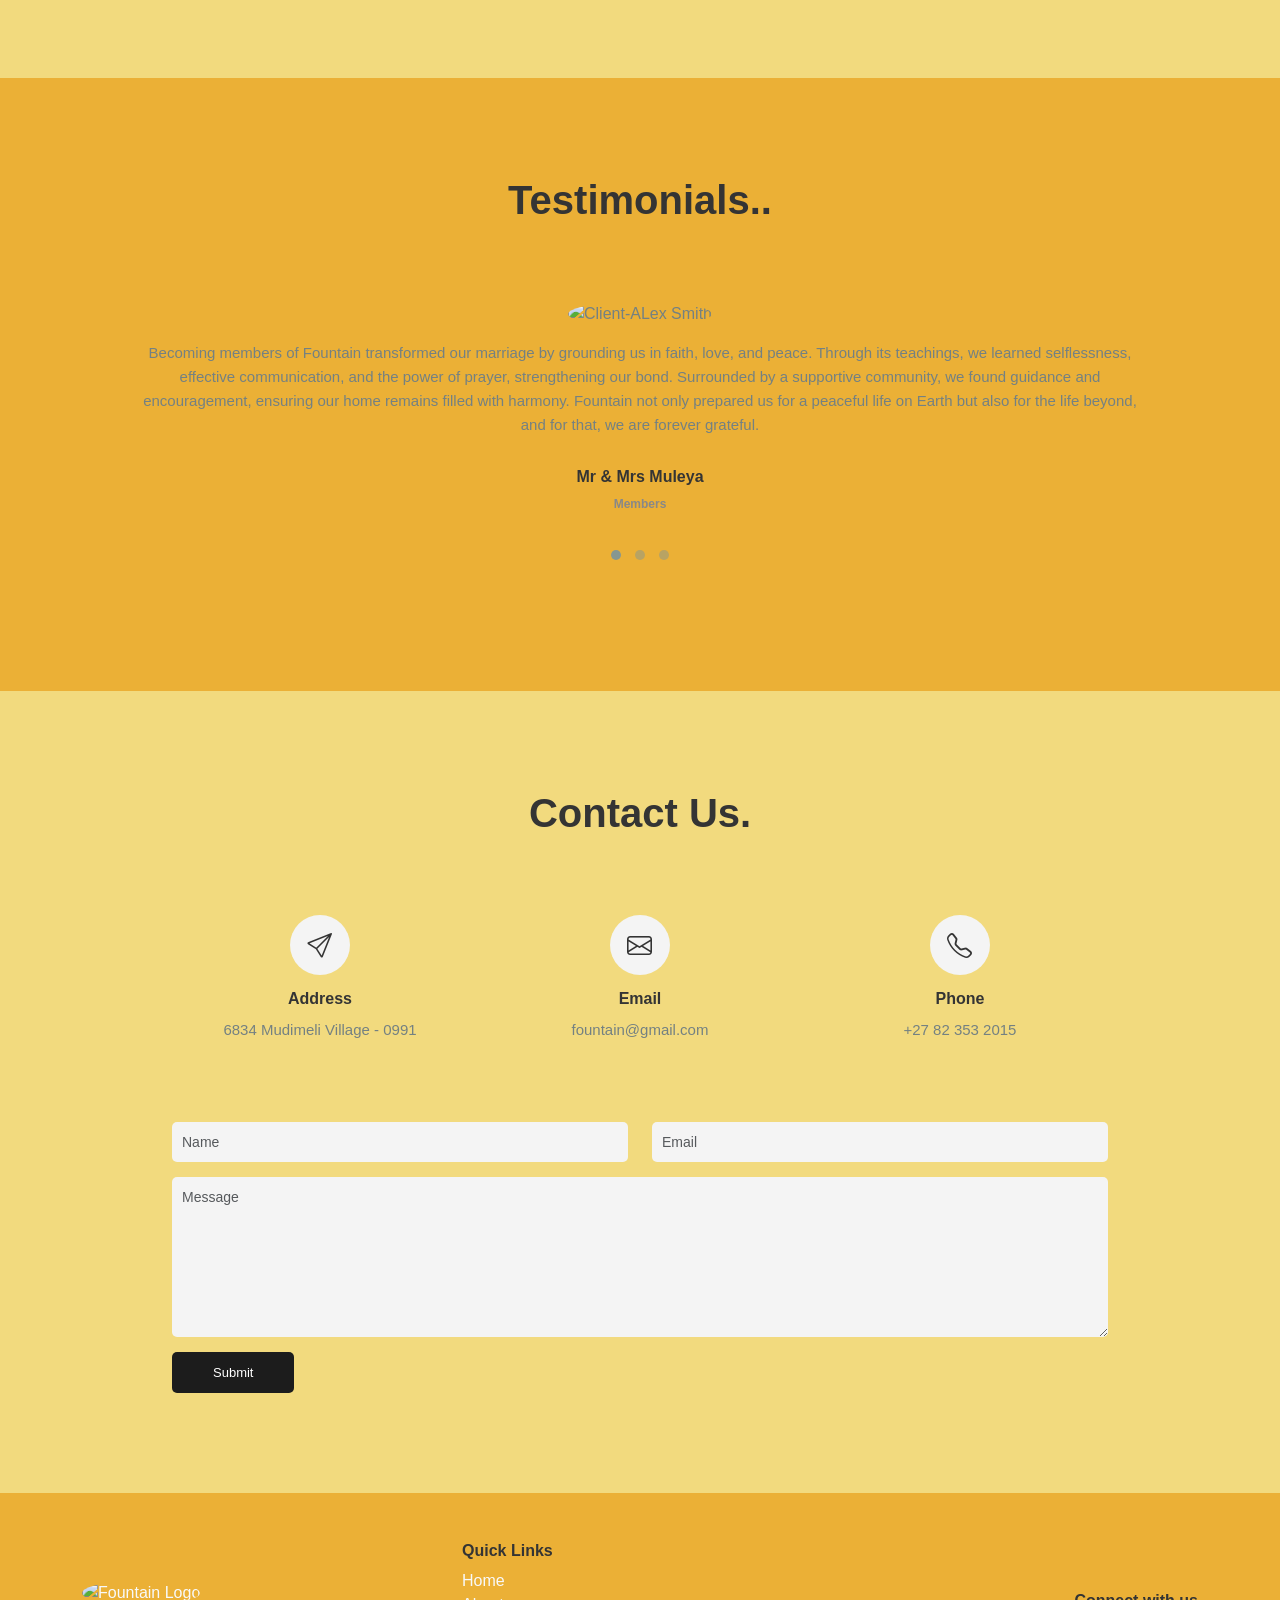
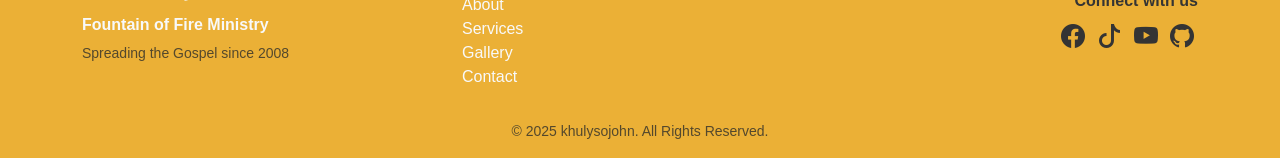
==== commit a95b688c: "done" ====
--- a/frontend/index.html
+++ b/frontend/index.html
@@ -184,7 +184,7 @@
                             <i
                                 class="fas fa-fire rounded-circle d-flex align-items-center justify-content-center"></i>
                         </span>
-                        <h6>Youth Service</h6>
+                        <h6>Thabelo ya Vhaswa</h6>
                         <p class="fw-normal">
                             Join us every friday for an exciting Youth Service filled with worship, fellowship, and the Word of God. It’s a time to grow in faith, 
                             connect with others, and be inspired. Come and experience God’s presence in a powerful way.
